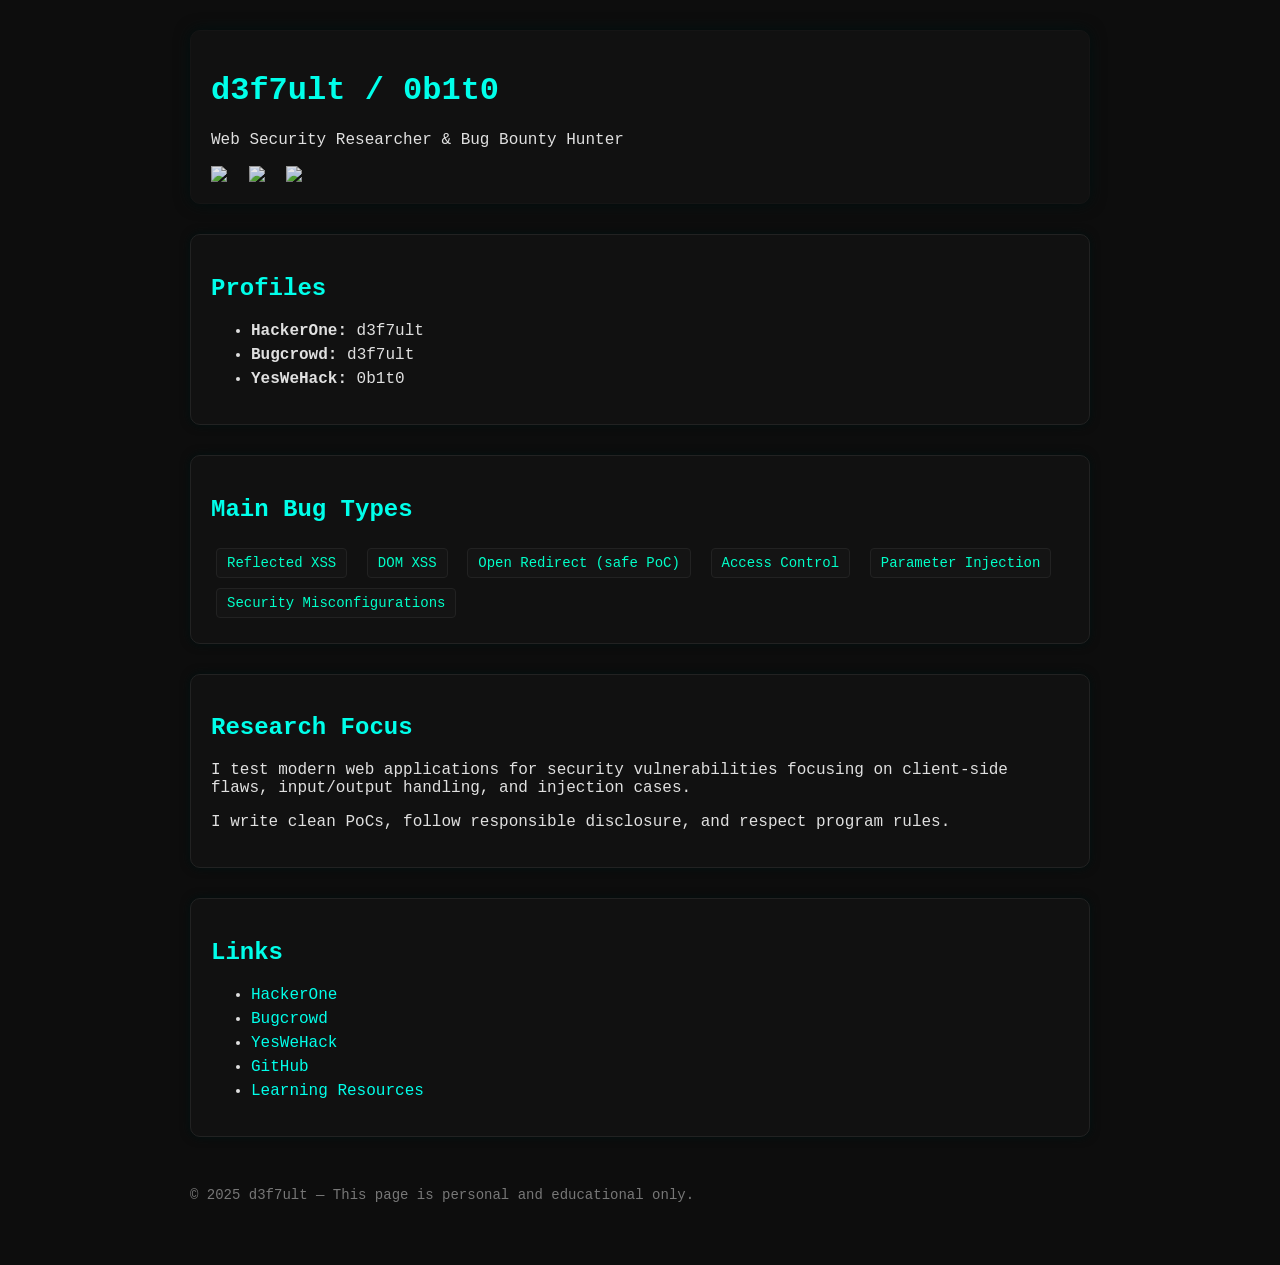
==== index.html @ 114b0bd4 "Add files via upload" ====
<!DOCTYPE html>
<html>
<head>
<title>d3f7ult - Security Researcher</title>
<meta charset="utf-8">

<style>
    body {
        background: #0d0d0d;
        color: #e0e0e0;
        font-family: Consolas, monospace;
        padding: 30px;
        margin: 0;
    }

    .container {
        max-width: 900px;
        margin: auto;
    }

    h1, h2 {
        color: #00ffea;
    }

    .profile {
        background: #111;
        padding: 20px;
        border-radius: 10px;
        border: 1px solid #151515;
        box-shadow: 0 0 15px #001010;
        margin-bottom: 30px;
    }

    .logo {
        height: 45px;
        margin-right: 12px;
        vertical-align: middle;
        filter: brightness(0.9);
    }

    .section {
        margin-top: 30px;
        padding: 20px;
        background: #111;
        border-radius: 10px;
        border: 1px solid #222;
        box-shadow: 0 0 10px #001010;
    }

    ul li {
        margin: 6px 0;
    }

    a {
        color: #00ffea;
        text-decoration: none;
    }

    a:hover {
        text-decoration: underline;
    }

    .tag {
        display: inline-block;
        padding: 6px 10px;
        margin: 5px;
        border-radius: 4px;
        border: 1px solid #222;
        background: #141414;
        color: #00ffc8;
        font-size: 14px;
    }

</style>
</head>

<body>
    <div class="container">

        <div class="profile">
            <h1>d3f7ult / 0b1t0</h1>
            <p>Web Security Researcher & Bug Bounty Hunter</p>

            <div style="margin-top:15px;">
                <img class="logo" src="https://www.hackerone.com/themes/custom/hackerone/images/hackerone-logo.svg">
                <img class="logo" src="https://crowdsupport.bugcrowd.com/hc/article_attachments/360050813493/logo-bugcrowd.png">
                <img class="logo" src="https://assets-global.website-files.com/5dcf0ae14e13c029d4ebb2eb/60a792a8968863128942c520_yeswehack-logo.svg">
            </div>
        </div>

        <div class="section">
            <h2>Profiles</h2>
            <ul>
                <li><b>HackerOne:</b> d3f7ult</li>
                <li><b>Bugcrowd:</b> d3f7ult</li>
                <li><b>YesWeHack:</b> 0b1t0</li>
            </ul>
        </div>

        <div class="section">
            <h2>Main Bug Types</h2>

            <span class="tag">Reflected XSS</span>
            <span class="tag">DOM XSS</span>
            <span class="tag">Open Redirect (safe PoC)</span>
            <span class="tag">Access Control</span>
            <span class="tag">Parameter Injection</span>
            <span class="tag">Security Misconfigurations</span>

        </div>

        <div class="section">
            <h2>Research Focus</h2>
            <p>I test modern web applications for security vulnerabilities focusing on client-side flaws, input/output handling, and injection cases.</p>
            <p>I write clean PoCs, follow responsible disclosure, and respect program rules.</p>
        </div>

        <div class="section">
            <h2>Links</h2>
            <ul>
                <li><a href="https://hackerone.com/">HackerOne</a></li>
                <li><a href="https://bugcrowd.com/">Bugcrowd</a></li>
                <li><a href="https://yeswehack.com/">YesWeHack</a></li>
                <li><a href="https://github.com/">GitHub</a></li>
                <li><a href="https://portswigger.net/web-security">Learning Resources</a></li>
            </ul>
        </div>

        <p style="margin-top:50px; font-size:14px; color:#777;">
            © 2025 d3f7ult — This page is personal and educational only.
        </p>

    </div>
</body>
</html>
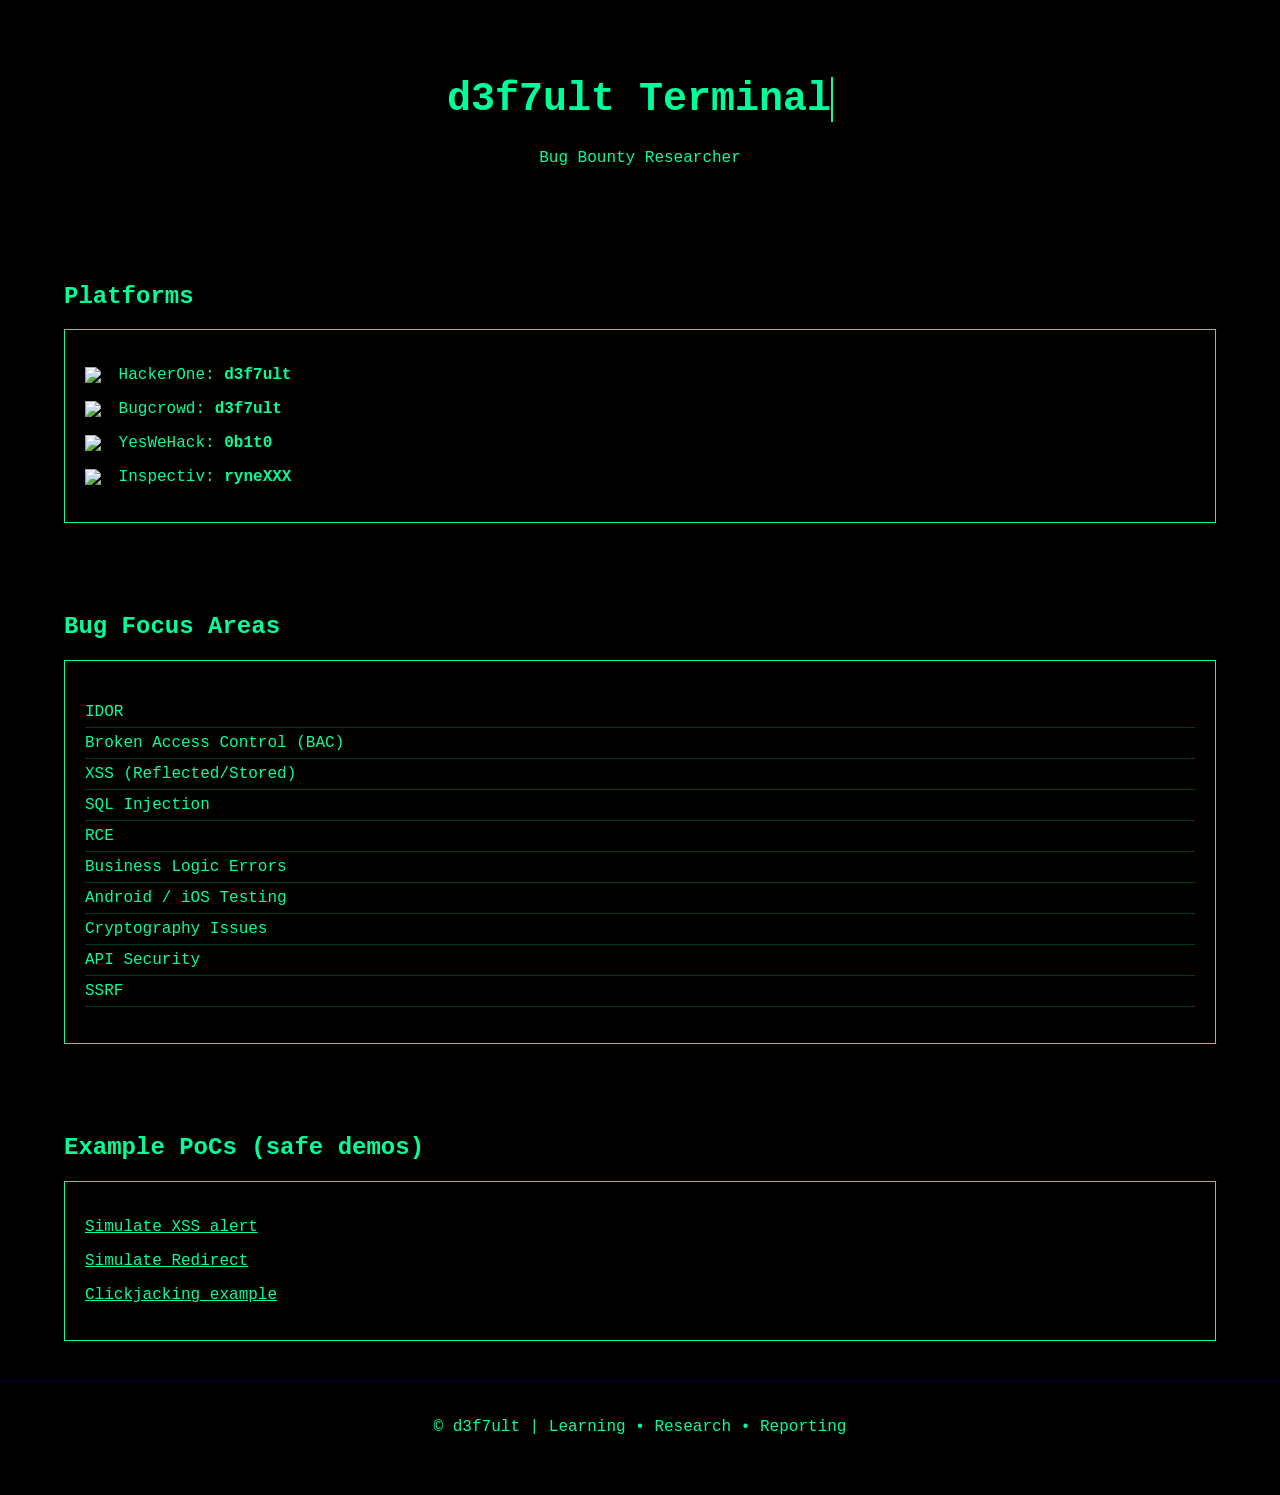
==== commit 98d239ae: "Add files via upload" ====
--- a/index.html
+++ b/index.html
@@ -1,135 +1,141 @@
 <!DOCTYPE html>
-<html>
+<html lang="en">
 <head>
-<title>d3f7ult - Security Researcher</title>
-<meta charset="utf-8">
+<meta charset="UTF-8">
+<title>d3f7ult - Bug Bounty Research</title>
+<meta name="viewport" content="width=device-width, initial-scale=1">
+<link href="https://cdnjs.cloudflare.com/ajax/libs/font-awesome/6.4.0/css/all.min.css" rel="stylesheet">
 
 <style>
-    body {
-        background: #0d0d0d;
-        color: #e0e0e0;
-        font-family: Consolas, monospace;
-        padding: 30px;
-        margin: 0;
-    }
+body{
+    background:#000;
+    color:#00ff99;
+    font-family: Consolas, monospace;
+    margin:0;
+    padding:0;
+}
+header{
+    padding:50px;
+    text-align:center;
+}
+h1{font-size:40px;}
+.typing{
+    border-right:2px solid #00ff99;
+    width: 16ch;
+    white-space: nowrap;
+    overflow: hidden;
+    animation: typing 4s steps(16), blink .6s infinite alternate;
+}
+@keyframes typing{ from{width:0;} }
+@keyframes blink{ 50%{border-color:transparent;} }
 
-    .container {
-        max-width: 900px;
-        margin: auto;
-    }
+.section{
+    width:90%;
+    margin:auto;
+    padding:30px 0;
+}
 
-    h1, h2 {
-        color: #00ffea;
-    }
+.card{
+    border:1px solid #00ff99;
+    padding:20px;
+    margin:10px 0;
+    transition:.3s;
+}
+.card:hover{
+    background:#001a0f;
+    transform:scale(1.02);
+}
 
-    .profile {
-        background: #111;
-        padding: 20px;
-        border-radius: 10px;
-        border: 1px solid #151515;
-        box-shadow: 0 0 15px #001010;
-        margin-bottom: 30px;
-    }
+ul{list-style:none;padding-left:0;}
+li{
+    padding:6px 0;
+    border-bottom:1px solid #003a26;
+}
 
-    .logo {
-        height: 45px;
-        margin-right: 12px;
-        vertical-align: middle;
-        filter: brightness(0.9);
-    }
+.logo{
+    width:22px;
+    vertical-align:middle;
+    margin-right:8px;
+}
 
-    .section {
-        margin-top: 30px;
-        padding: 20px;
-        background: #111;
-        border-radius: 10px;
-        border: 1px solid #222;
-        box-shadow: 0 0 10px #001010;
-    }
+a{color:#00ff99;}
 
-    ul li {
-        margin: 6px 0;
-    }
-
-    a {
-        color: #00ffea;
-        text-decoration: none;
-    }
-
-    a:hover {
-        text-decoration: underline;
-    }
-
-    .tag {
-        display: inline-block;
-        padding: 6px 10px;
-        margin: 5px;
-        border-radius: 4px;
-        border: 1px solid #222;
-        background: #141414;
-        color: #00ffc8;
-        font-size: 14px;
-    }
-
+footer{
+    text-align:center;
+    padding:20px;
+    border-top:1px solid #003;
+}
 </style>
 </head>
 
 <body>
-    <div class="container">
 
-        <div class="profile">
-            <h1>d3f7ult / 0b1t0</h1>
-            <p>Web Security Researcher & Bug Bounty Hunter</p>
+<header>
+    <h1><span class="typing">d3f7ult Terminal</span></h1>
+    <p>Bug Bounty Researcher</p>
+</header>
 
-            <div style="margin-top:15px;">
-                <img class="logo" src="https://www.hackerone.com/themes/custom/hackerone/images/hackerone-logo.svg">
-                <img class="logo" src="https://crowdsupport.bugcrowd.com/hc/article_attachments/360050813493/logo-bugcrowd.png">
-                <img class="logo" src="https://assets-global.website-files.com/5dcf0ae14e13c029d4ebb2eb/60a792a8968863128942c520_yeswehack-logo.svg">
-            </div>
-        </div>
+<div class="section">
 
-        <div class="section">
-            <h2>Profiles</h2>
-            <ul>
-                <li><b>HackerOne:</b> d3f7ult</li>
-                <li><b>Bugcrowd:</b> d3f7ult</li>
-                <li><b>YesWeHack:</b> 0b1t0</li>
-            </ul>
-        </div>
+    <h2>Platforms</h2>
 
-        <div class="section">
-            <h2>Main Bug Types</h2>
+    <div class="card">
+        <p>
+            <img src="https://hackerone.com/themes/hackerone/assets/favicon-32x32.png" class="logo">
+            HackerOne: <strong>d3f7ult</strong>
+        </p>
+        <p>
+            <img src="https://bugcrowd.com/favicon.ico" class="logo">
+            Bugcrowd: <strong>d3f7ult</strong>
+        </p>
+        <p>
+            <img src="https://www.yeswehack.com/favicon.ico" class="logo">
+            YesWeHack: <strong>0b1t0</strong>
+        </p>
+        <p>
+            <img src="https://inspectiv.com/favicon.ico" class="logo">
+            Inspectiv: <strong>ryneXXX</strong>
+        </p>
+    </div>
 
-            <span class="tag">Reflected XSS</span>
-            <span class="tag">DOM XSS</span>
-            <span class="tag">Open Redirect (safe PoC)</span>
-            <span class="tag">Access Control</span>
-            <span class="tag">Parameter Injection</span>
-            <span class="tag">Security Misconfigurations</span>
+</div>
 
-        </div>
 
-        <div class="section">
-            <h2>Research Focus</h2>
-            <p>I test modern web applications for security vulnerabilities focusing on client-side flaws, input/output handling, and injection cases.</p>
-            <p>I write clean PoCs, follow responsible disclosure, and respect program rules.</p>
-        </div>
+<div class="section">
 
-        <div class="section">
-            <h2>Links</h2>
-            <ul>
-                <li><a href="https://hackerone.com/">HackerOne</a></li>
-                <li><a href="https://bugcrowd.com/">Bugcrowd</a></li>
-                <li><a href="https://yeswehack.com/">YesWeHack</a></li>
-                <li><a href="https://github.com/">GitHub</a></li>
-                <li><a href="https://portswigger.net/web-security">Learning Resources</a></li>
-            </ul>
-        </div>
+<h2>Bug Focus Areas</h2>
 
-        <p style="margin-top:50px; font-size:14px; color:#777;">
-            © 2025 d3f7ult — This page is personal and educational only.
-        </p>
+<div class="card"><ul>
+    <li>IDOR</li>
+    <li>Broken Access Control (BAC)</li>
+    <li>XSS (Reflected/Stored)</li>
+    <li>SQL Injection</li>
+    <li>RCE</li>
+    <li>Business Logic Errors</li>
+    <li>Android / iOS Testing</li>
+    <li>Cryptography Issues</li>
+    <li>API Security</li>
+    <li>SSRF</li>
+</ul></div>
 
-    </div>
+</div>
+
+
+<div class="section">
+
+<h2>Example PoCs (safe demos)</h2>
+
+<div class="card">
+    <p><a href="?vuln=xss">Simulate XSS alert</a></p>
+    <p><a href="?redirect=https://example.com">Simulate Redirect</a></p>
+    <p><a href="#" onclick="alert('Demo only')">Clickjacking example</a></p>
+</div>
+
+</div>
+
+<footer>
+<p>© d3f7ult | Learning • Research • Reporting</p>
+</footer>
+
 </body>
 </html>
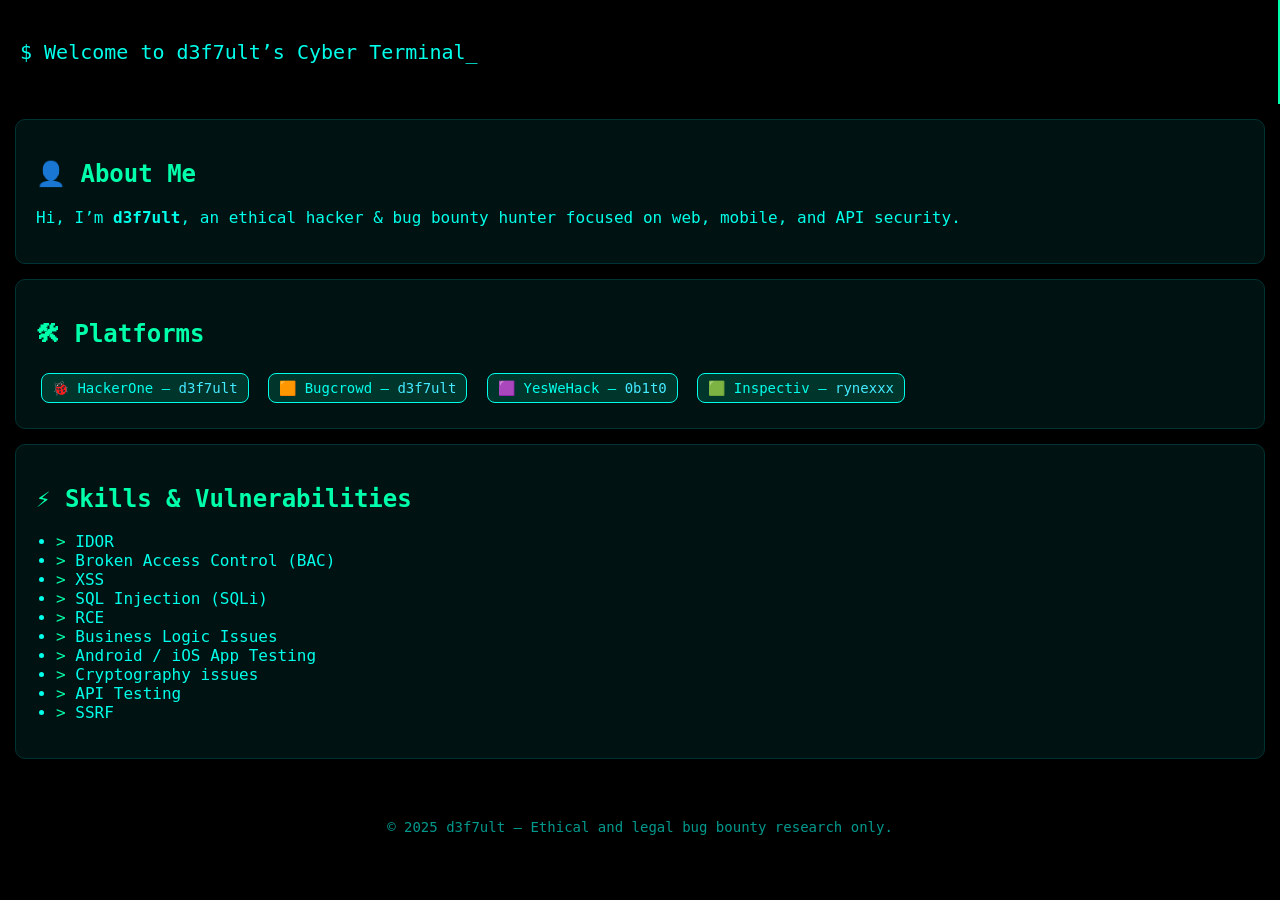
==== commit 9054c621: "Add files via upload" ====
--- a/index.html
+++ b/index.html
@@ -2,139 +2,132 @@
 <html lang="en">
 <head>
 <meta charset="UTF-8">
-<title>d3f7ult - Bug Bounty Research</title>
-<meta name="viewport" content="width=device-width, initial-scale=1">
-<link href="https://cdnjs.cloudflare.com/ajax/libs/font-awesome/6.4.0/css/all.min.css" rel="stylesheet">
+<title>d3f7ult | Ethical Hacker & Bug Bounty</title>
+<meta name="viewport" content="width=device-width, initial-scale=1.0">
 
 <style>
-body{
-    background:#000;
-    color:#00ff99;
+/* Dark hacker theme */
+body {
+    background: #000;
+    color: #00ffea;
     font-family: Consolas, monospace;
-    margin:0;
-    padding:0;
+    margin: 0;
+    padding: 0;
 }
-header{
-    padding:50px;
-    text-align:center;
+
+a {
+    color: #44eaff;
+    text-decoration: none;
 }
-h1{font-size:40px;}
-.typing{
-    border-right:2px solid #00ff99;
-    width: 16ch;
+
+a:hover{
+    color: #00ffea;
+    text-shadow: 0 0 5px cyan;
+}
+
+/* terminal typing animation */
+.terminal {
+    width: 100%;
+    padding: 40px 20px;
+    font-size: 20px;
     white-space: nowrap;
     overflow: hidden;
-    animation: typing 4s steps(16), blink .6s infinite alternate;
-}
-@keyframes typing{ from{width:0;} }
-@keyframes blink{ 50%{border-color:transparent;} }
-
-.section{
-    width:90%;
-    margin:auto;
-    padding:30px 0;
+    border-right: 2px solid #00ffaa;
+    animation: typing 4s steps(40, end), blink .8s infinite;
+    box-sizing: border-box;
 }
 
-.card{
-    border:1px solid #00ff99;
-    padding:20px;
-    margin:10px 0;
-    transition:.3s;
-}
-.card:hover{
-    background:#001a0f;
-    transform:scale(1.02);
+@keyframes typing {
+    from { width: 0 }
 }
 
-ul{list-style:none;padding-left:0;}
-li{
-    padding:6px 0;
-    border-bottom:1px solid #003a26;
+@keyframes blink {
+    50% { border-color: transparent }
 }
 
-.logo{
-    width:22px;
-    vertical-align:middle;
-    margin-right:8px;
+/* section blocks */
+.section {
+    padding: 20px;
+    margin: 15px;
+    border: 1px solid #003333;
+    background: rgba(0,255,230,0.07);
+    border-radius: 10px;
 }
 
-a{color:#00ff99;}
+h2 {
+    color: #00ffaa;
+}
 
+/* badges */
+.badge {
+    display: inline-block;
+    padding: 6px 10px;
+    background: rgba(0,255,200,0.15);
+    border: 1px solid #00ffea;
+    border-radius: 8px;
+    margin: 5px;
+    font-size: 14px;
+}
+
+/* bug list */
+ul {
+    padding-left: 20px;
+}
+li::before {
+    content: "> ";
+    color: #00ffaa;
+}
+
+/* footer */
 footer{
     text-align:center;
     padding:20px;
-    border-top:1px solid #003;
+    margin-top:40px;
+    opacity:0.6;
+    font-size:14px;
 }
 </style>
 </head>
 
 <body>
 
-<header>
-    <h1><span class="typing">d3f7ult Terminal</span></h1>
-    <p>Bug Bounty Researcher</p>
-</header>
+<div class="terminal">
+    $ Welcome to d3f7ult’s Cyber Terminal_ 
+</div>
 
 <div class="section">
+    <h2>👤 About Me</h2>
+    <p>Hi, I’m <strong>d3f7ult</strong>, an ethical hacker & bug bounty hunter focused on web, mobile, and API security.</p>
+</div>
 
-    <h2>Platforms</h2>
+<div class="section">
+    <h2>🛠 Platforms</h2>
 
-    <div class="card">
-        <p>
-            <img src="https://hackerone.com/themes/hackerone/assets/favicon-32x32.png" class="logo">
-            HackerOne: <strong>d3f7ult</strong>
-        </p>
-        <p>
-            <img src="https://bugcrowd.com/favicon.ico" class="logo">
-            Bugcrowd: <strong>d3f7ult</strong>
-        </p>
-        <p>
-            <img src="https://www.yeswehack.com/favicon.ico" class="logo">
-            YesWeHack: <strong>0b1t0</strong>
-        </p>
-        <p>
-            <img src="https://inspectiv.com/favicon.ico" class="logo">
-            Inspectiv: <strong>ryneXXX</strong>
-        </p>
-    </div>
+    <div class="badge">🐞 HackerOne – <a href="https://hackerone.com/d3f7ult" target="_blank">d3f7ult</a></div>
+    <div class="badge">🟧 Bugcrowd – <a href="https://bugcrowd.com/d3f7ult" target="_blank">d3f7ult</a></div>
+    <div class="badge">🟪 YesWeHack – <a href="https://yeswehack.com/hunters/0b1t0" target="_blank">0b1t0</a></div>
+    <div class="badge">🟩 Inspectiv – <a href="https://app.inspectiv.com/researcher/rynexxx" target="_blank">rynexxx</a></div>
 
 </div>
 
-
 <div class="section">
-
-<h2>Bug Focus Areas</h2>
-
-<div class="card"><ul>
-    <li>IDOR</li>
-    <li>Broken Access Control (BAC)</li>
-    <li>XSS (Reflected/Stored)</li>
-    <li>SQL Injection</li>
-    <li>RCE</li>
-    <li>Business Logic Errors</li>
-    <li>Android / iOS Testing</li>
-    <li>Cryptography Issues</li>
-    <li>API Security</li>
-    <li>SSRF</li>
-</ul></div>
-
-</div>
-
-
-<div class="section">
-
-<h2>Example PoCs (safe demos)</h2>
-
-<div class="card">
-    <p><a href="?vuln=xss">Simulate XSS alert</a></p>
-    <p><a href="?redirect=https://example.com">Simulate Redirect</a></p>
-    <p><a href="#" onclick="alert('Demo only')">Clickjacking example</a></p>
-</div>
-
+    <h2>⚡ Skills & Vulnerabilities</h2>
+    <ul>
+        <li>IDOR</li>
+        <li>Broken Access Control (BAC)</li>
+        <li>XSS</li>
+        <li>SQL Injection (SQLi)</li>
+        <li>RCE</li>
+        <li>Business Logic Issues</li>
+        <li>Android / iOS App Testing</li>
+        <li>Cryptography issues</li>
+        <li>API Testing</li>
+        <li>SSRF</li>
+    </ul>
 </div>
 
 <footer>
-<p>© d3f7ult | Learning • Research • Reporting</p>
+    © 2025 d3f7ult – Ethical and legal bug bounty research only.
 </footer>
 
 </body>
